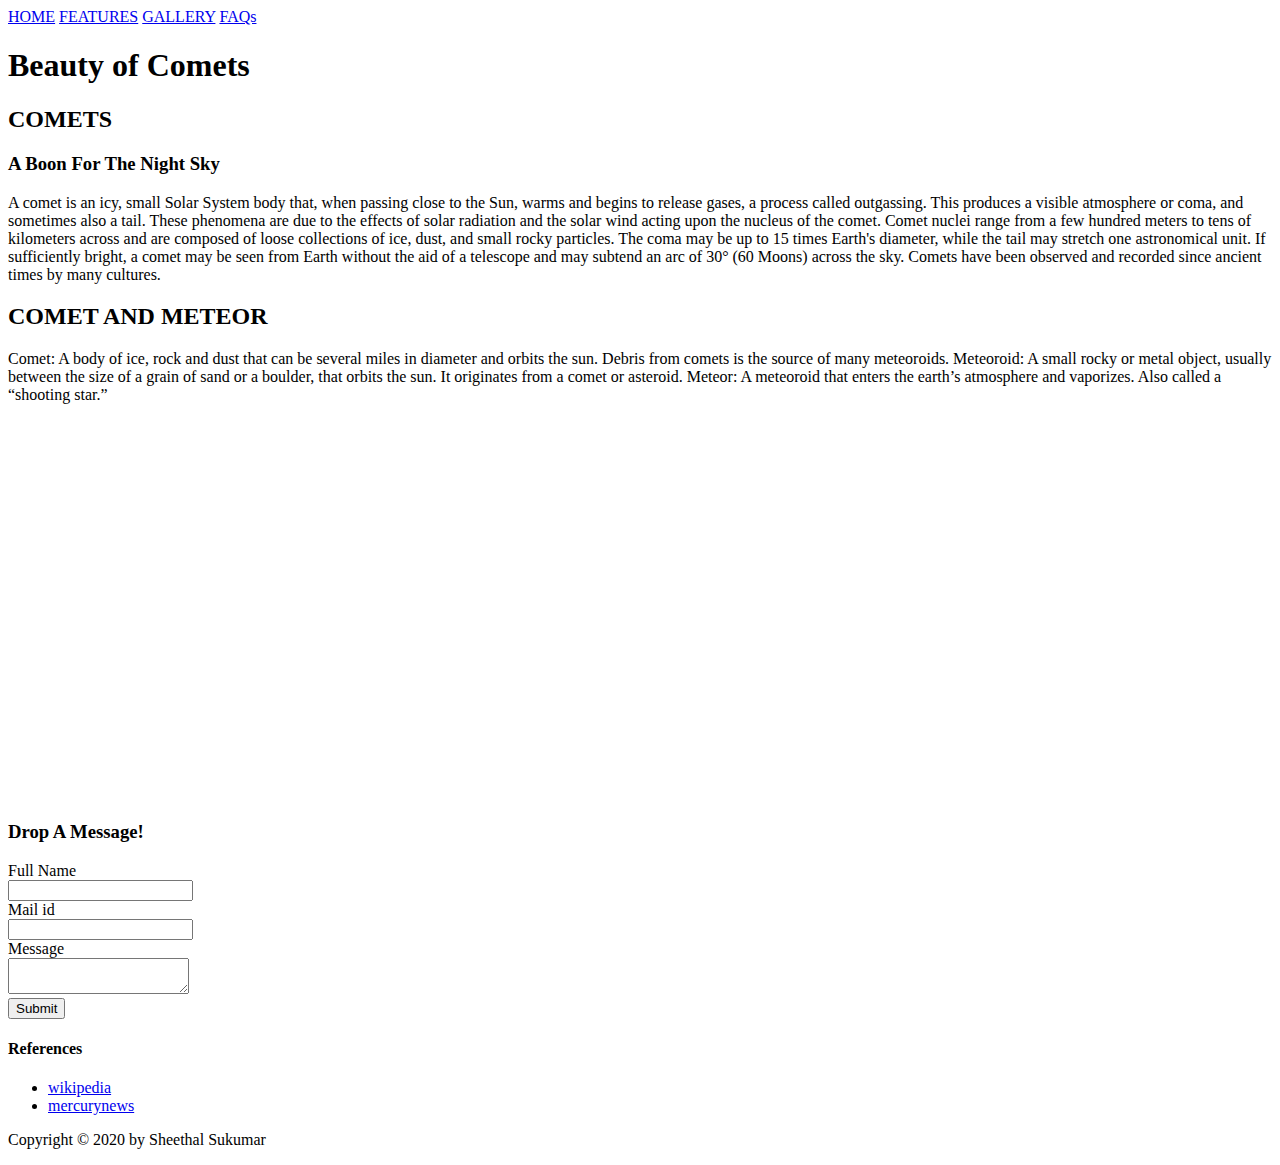
==== index.html @ ffffc28b "Add files via upload" ====
<!DOCTYPEhtml>
<html>
  <head>
    <title>Comet</title>
    <meta charset="utf-8">
    <meta name="viewport" content="width=device-width, initial-scale=1">
    <meta http-equiv="refresh" content="180">
    <link rel="stylesheet" type="text/css" href="/home/sheethal/comet1/main4.css">
    <link href="https://fonts.googleapis.com/css?family=Crimson+Text|Dancing+Script|Kaushan+Script|Merriweather|Sen|Source+Sans+Pro|Spicy+Rice&display=swap" rel="stylesheet">
  </head>

  <body>
    <header>
     <nav>
      <a href="#">HOME</a>
      <a href="/home/sheethal/comet1/features.html">FEATURES</a>
      <a href="/home/sheethal/comet1/gallery.html">GALLERY</a>
      <a href="/home/sheethal/comet1/faqs.html">FAQs</a>
     </nav>
      <h1>
        Beauty of Comets
      </h1>
    </header>
    <section>
      <div>
      <article>
        <h2>COMETS</h2>
        <h3>A Boon For The Night Sky</h3>
        <p>A comet is an icy, small Solar System body that, when passing close to the Sun, warms and begins to release gases, a process called outgassing. This produces a visible atmosphere or coma, and sometimes also a tail. These phenomena are due to the effects of solar radiation and the solar wind acting upon the nucleus of the comet. Comet nuclei range from a few hundred meters to tens of kilometers across and are composed of loose collections of ice, dust, and small rocky particles. The coma may be up to 15 times Earth's diameter, while the tail may stretch one astronomical unit. If sufficiently bright, a comet may be seen from Earth without the aid of a telescope and may subtend an arc of 30° (60 Moons) across the sky. Comets have been observed and recorded since ancient times by many cultures.
        </p>
      </article>
      <aside>
        <h2>COMET AND METEOR</h2>
        <p>Comet: A body of ice, rock and dust that can be several miles in diameter and orbits the sun. Debris from comets is the source of many meteoroids.
          Meteoroid: A small rocky or metal object, usually between the size of a grain of sand or a boulder, that orbits the sun. It originates from a comet or asteroid.
          Meteor: A meteoroid that enters the earth’s atmosphere and vaporizes. Also called a “shooting star.”</p>
      </aside>
      </div>
    </section>

    <iframe width="672" height="378" src="https://www.youtube.com/embed/fGTq14qCwJk" frameborder="0" allow="accelerometer; autoplay; encrypted-media; gyroscope; picture-in-picture" allowfullscreen></iframe>

    <aside>
      <h3>Drop A Message!</h3>
      <form method="POST">
        <div class="form-grp">
          <label for="fullname">Full Name</label><br>
          <input id="fullname" type="text" name="full name"><br>
        </div>
        <div class="form-grp">
          <label for="em">Mail id</label><br>
          <input id="em" type="email" name="mail id"><br>
        </div>

        <div class="form-grp">
          <label>Message</label><br>
          <textarea name="message"></textarea>
        </div>
        <div>
          <input class="button" type="submit" value="Submit" name="submit">
        </div>
      </form>
    </aside>
    <div class="box">
     <h4>References</h4>
      <ul>
        <li><a href="https://en.wikipedia.org/wiki/comet">wikipedia</a></li>
        <li><a href="https://www.mercurynews.com/2013/03/10/comet-meteor-asteroid-heres-how-to-tell-the-difference/">mercurynews</a></li>
      </ul>
    </div>
    <footer>
      <p>Copyright &copy 2020 by Sheethal Sukumar</p>
    </footer>
  </body>
</html>
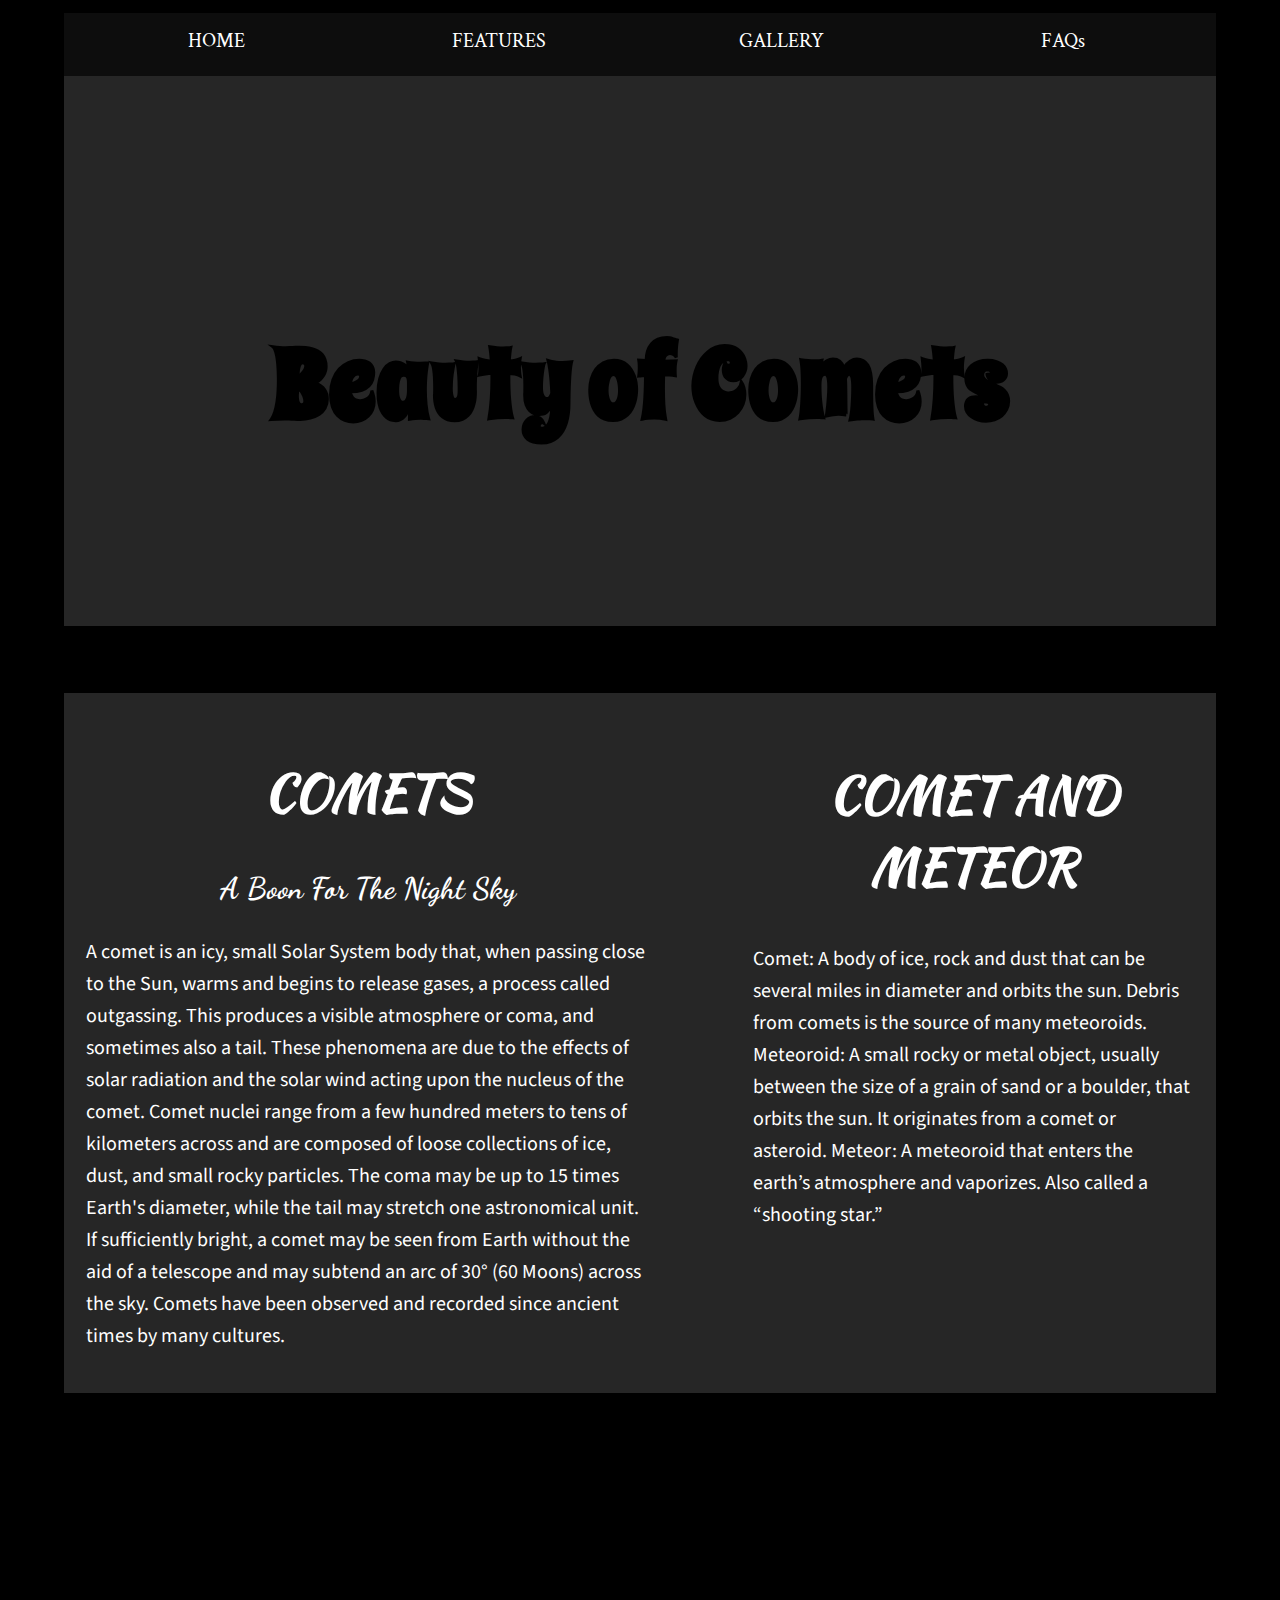
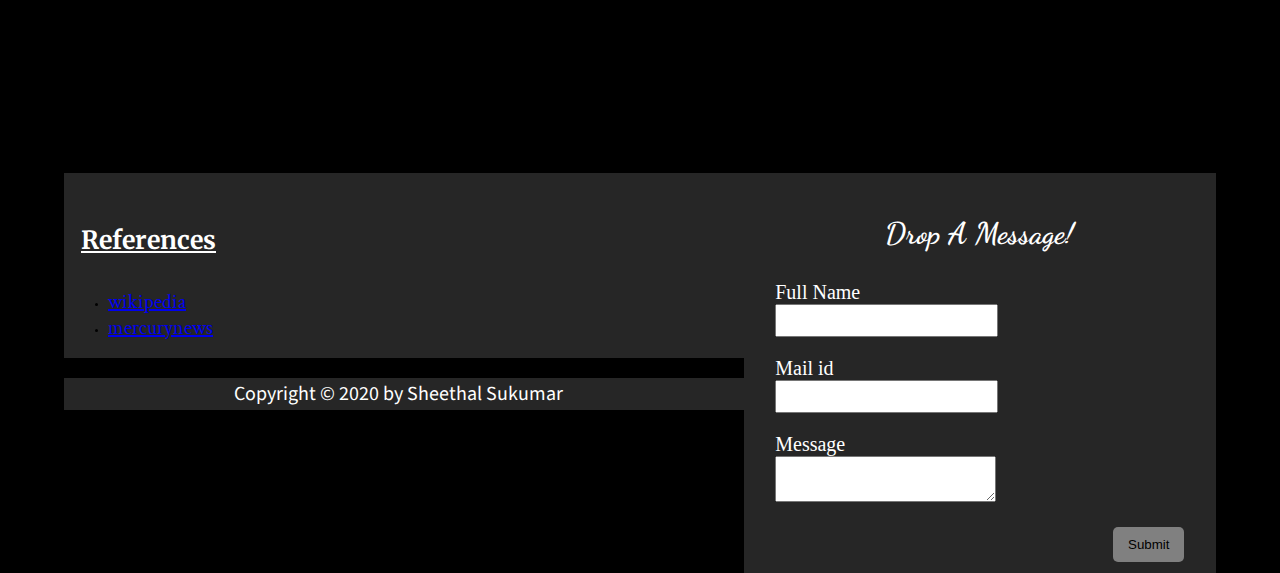
==== commit dc3f1a89: "Update index.html" ====
--- a/index.html
+++ b/index.html
@@ -5,7 +5,7 @@
     <meta charset="utf-8">
     <meta name="viewport" content="width=device-width, initial-scale=1">
     <meta http-equiv="refresh" content="180">
-    <link rel="stylesheet" type="text/css" href="/home/sheethal/comet1/main4.css">
+    <link rel="stylesheet" type="text/css" href="main4.css">
     <link href="https://fonts.googleapis.com/css?family=Crimson+Text|Dancing+Script|Kaushan+Script|Merriweather|Sen|Source+Sans+Pro|Spicy+Rice&display=swap" rel="stylesheet">
   </head>
 
@@ -13,9 +13,9 @@
     <header>
      <nav>
       <a href="#">HOME</a>
-      <a href="/home/sheethal/comet1/features.html">FEATURES</a>
-      <a href="/home/sheethal/comet1/gallery.html">GALLERY</a>
-      <a href="/home/sheethal/comet1/faqs.html">FAQs</a>
+      <a href="features.html">FEATURES</a>
+      <a href="gallery.html">GALLERY</a>
+      <a href="faqs.html">FAQs</a>
      </nav>
       <h1>
         Beauty of Comets
--- a/main4.css
+++ b/main4.css
@@ -0,0 +1,250 @@
+html, body {
+  margin: 0;
+  padding: 0;
+}
+
+html {
+  font-size: 10px;
+  background-color: black;
+}
+header{
+  background-image: url('/home/sheethal/webdesign/cometgateway.jpg');
+}
+body {
+  width: 90%;
+  min-width: 800px;
+  margin: 0 auto;
+  padding: 1%;
+}
+/*typography*/
+h1{
+  font-family: 'Spicy Rice',cursive;
+  text-align: center;
+  font-size: 100px;
+  padding: 15%;
+
+}
+h2{
+  font-family: 'Kaushan Script',cursive;
+  text-align: center;
+  font-size: 50px;
+  color: white;
+}
+h3{
+  font-family: 'Dancing Script',cursive;
+  color: white;
+  text-align: center;
+  font-size: 30px;
+  padding-top: 0;
+}
+h4{
+  font-family: 'Merriweather',cursive;
+  color: white;
+  font-size: 25px;
+  padding: 13px;
+  padding-bottom: 0;
+  text-decoration: underline;
+}
+p{
+  font-family: 'Source Sans Pro',cursive;
+  color: white;
+  line-height: 1.6em;
+  font-size: 20px;
+}
+a{
+  font-family: 'Crimson Text',normal;
+  font-size: 20px;
+}
+header, nav, article, aside, footer, section {
+  background-color: #262626;
+}
+/*header layout*/
+
+header{
+
+}
+nav{
+  background-color:  #0d0d0d;
+  padding: 1%;
+  height: 40px;
+  flex: 100%;
+  display: flex;
+}
+nav a{
+  padding: 0;
+  flex: 2;
+  display: flex;
+  text-align: center;
+  flex: 1;
+  display: inline-block;
+  float: left;
+  font-size: 2rem;
+  height: 3rem;
+  line-height: 1.7;
+  text-decoration: none;
+  color: white;
+}
+
+nav a:hover{
+  background-color: grey;
+  color: black;
+}
+/*main layout*/
+section{
+  flex: 4;
+  background-color: #262626;
+  padding-bottom: 60px;
+  padding: 1%;
+  display: flex;
+}
+article{
+  float: left;
+  width: 50%;
+  padding: 10px;
+  flex: 4;
+}
+aside {
+  flex: 1;
+  margin-left: 10px;
+  padding: 1%;
+  display: block;
+  float: right;
+  width: 39%;
+}
+
+.box {
+  background-color: #262626;
+  padding: 4px;
+}
+ul{
+  background-color: #262626;
+  padding-bottom: 3px;
+}
+
+footer{
+  text-align: center;
+}
+form{
+  padding: 20px;
+  padding-top: 0;
+}
+form .form-grp {
+  padding-bottom: 20px;
+  font-size: 20px;
+  color: white;
+}
+aside h3{
+  padding-top: 0;
+}
+
+.form-grp input, .form-grp textarea{
+  padding: 7px;
+  width: 50%;
+}
+input.button{
+   background-color: grey;
+   color: black;
+   padding: 10px 15px;
+   border-radius: 5px;
+   float: right;
+   border: none;
+}
+/*gallery*/
+.gallery {
+  margin: 5px;
+  border: 1px solid #F5F5F5;
+  float: left;
+  width: 180px;
+}
+
+.gallery:hover {
+  border: 1px solid #777;
+}
+
+.gallery img {
+  width: 100%;
+  height: auto;
+}
+
+.desc {
+  padding: 10px;
+  text-align: center;
+  color: black;
+  background-color:grey;
+  font-size: 17px;
+}
+.head2{
+  padding: 20%;
+}
+{
+  box-sizing: border-box;
+}
+
+/*styling for a responsive gallery:::
+.responsive {
+  padding: 0 6px;
+  float: left;
+  width: 24.99999%;
+}
+
+@media only screen and (max-width: 700px) {
+  .responsive {
+    width: 49.99999%;
+    margin: 6px 0;
+  }
+}
+
+@media only screen and (max-width: 500px) {
+  .responsive {
+    width: 100%;
+  }
+}
+
+.clearfix:after {
+  content: "";
+  display: table;
+  clear: both;
+}*/
+aside a{
+  color: #F5F5F5;
+  text-decoration: none;
+}
+footer a{
+  color: #F5F5F5;
+  text-decoration: none;
+}
+/*features*/
+.head2{
+  padding: 20%;
+}
+.division a{
+  color: #F5F5F5;
+  text-decoration: none;
+  padding: 2px;
+  text-align: center;
+}
+.division a:hover{
+  text-decoration: underline;
+  border: 1px solid #777;
+}
+/*faqs*/
+.box1{
+  width:70%;
+  margin: auto;
+  background-color:#262626;
+  color: #F5F5F5;
+  border:5px black solid;
+  padding: 3px;
+}
+.box1 li{
+  font-size: 15px;
+  line-height: 1.5em;
+}
+.send{
+  width:10%;
+  margin:auto;
+  background-color: grey;
+  color: black;
+  padding: 10px 15px;
+  border-radius: 5px;
+}
